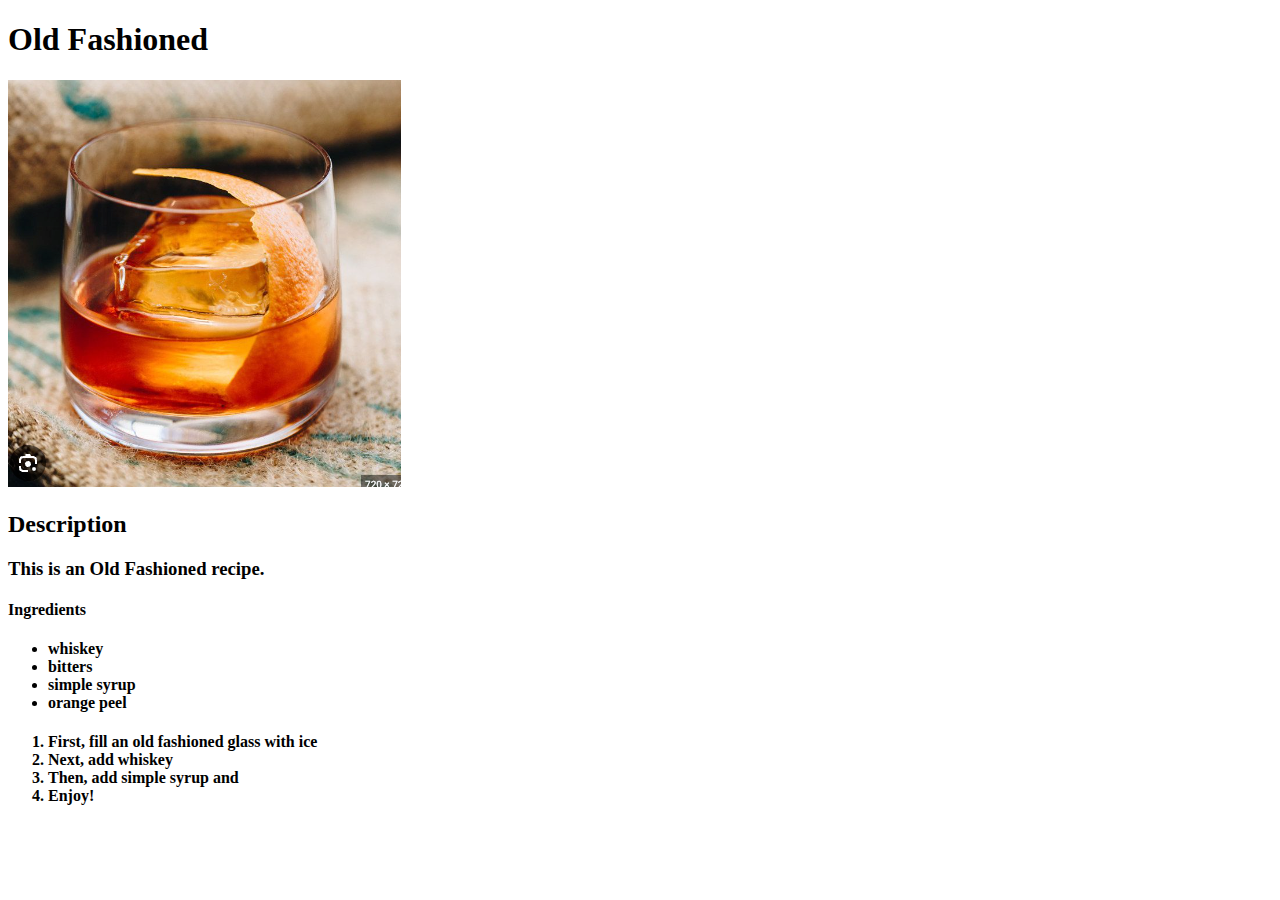
==== recipes/oldfashioned.html @ 2ed7d36a "create recipe website" ====
<!DOCTYPE html>
<html lang="en">
<head>
    <meta charset="UTF-8">
    <title>Old Fashioned</title>
</head>
<body>
    <h1>Old Fashioned</h1>
    <img src="../images/oldfashioned.png" alt="Picture of Old Fashioned cocktail">
    <h2> Description</h2>
    <h3>This is an Old Fashioned recipe.</h3>
    <h4> Ingredients</h4>
    <h4><ul>
        <li>whiskey</li>
        <li>bitters</li>
        <li>simple syrup</li>
        <li>orange peel</li>
    </ul> </h4>
    <h4><ol>
        <li>First, fill an old fashioned glass with ice</li>
        <li>Next, add whiskey</li>
        <li>Then, add simple syrup and </li>
        <li>Enjoy!</li>

    </ol>

    </h4>
    
</body>
</html>
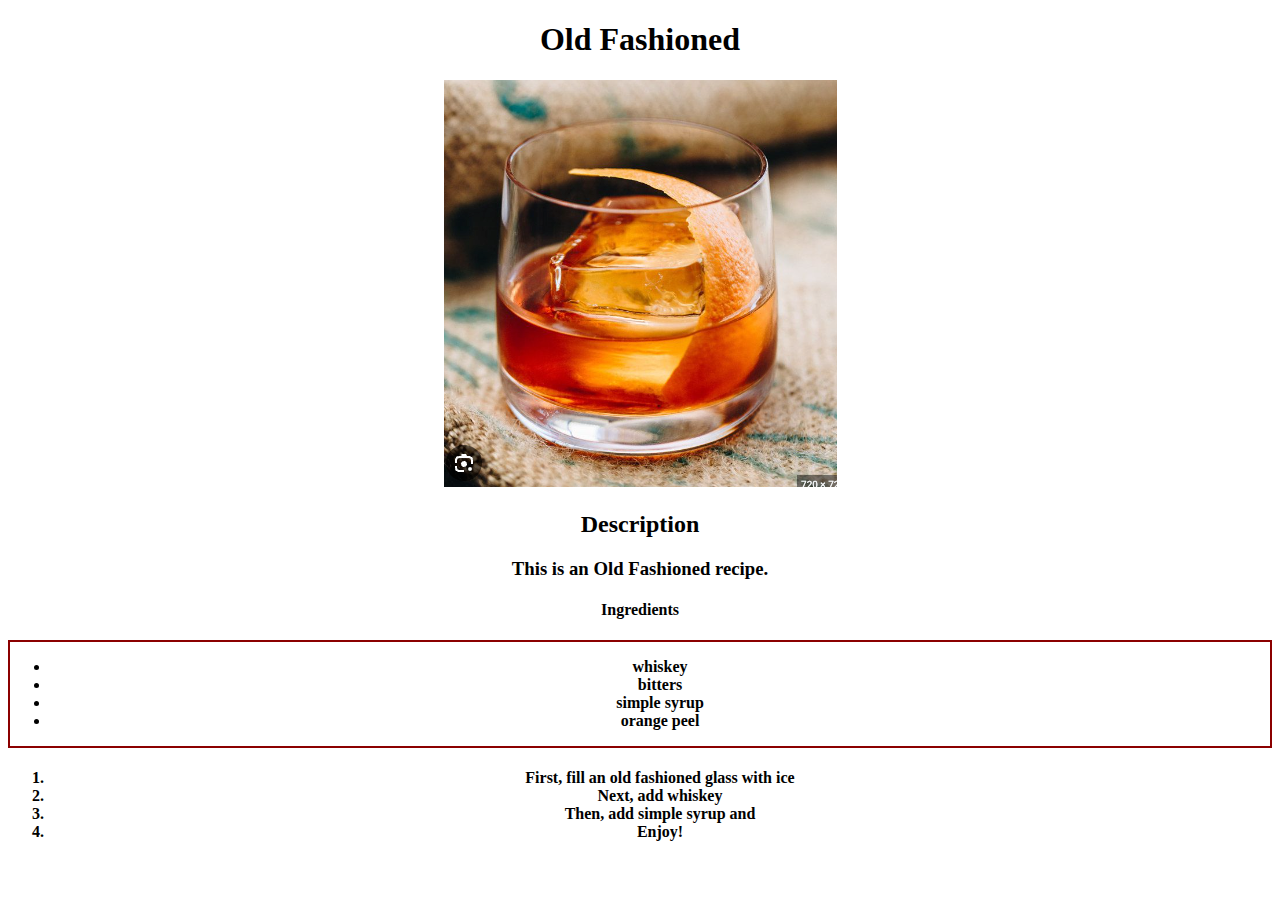
==== commit 3226af2e: "'Add style sheet to index'" ====
--- a/recipes/oldfashioned.html
+++ b/recipes/oldfashioned.html
@@ -3,14 +3,16 @@
 <head>
     <meta charset="UTF-8">
     <title>Old Fashioned</title>
+    <link rel="stylesheet" href="../style.css"/>
 </head>
 <body>
+    <div class = "recipe-card">
     <h1>Old Fashioned</h1>
     <img src="../images/oldfashioned.png" alt="Picture of Old Fashioned cocktail">
     <h2> Description</h2>
     <h3>This is an Old Fashioned recipe.</h3>
     <h4> Ingredients</h4>
-    <h4><ul>
+    <h4 class ="ingredients"><ul>
         <li>whiskey</li>
         <li>bitters</li>
         <li>simple syrup</li>
@@ -25,6 +27,6 @@
     </ol>
 
     </h4>
-    
+    </div>
 </body>
 </html>--- a/style.css
+++ b/style.css
@@ -0,0 +1,11 @@
+.container {
+    color: red;
+}
+
+.recipe-card {
+    text-align: center;
+}
+.ingredients{
+    border: 2px solid darkred;
+
+}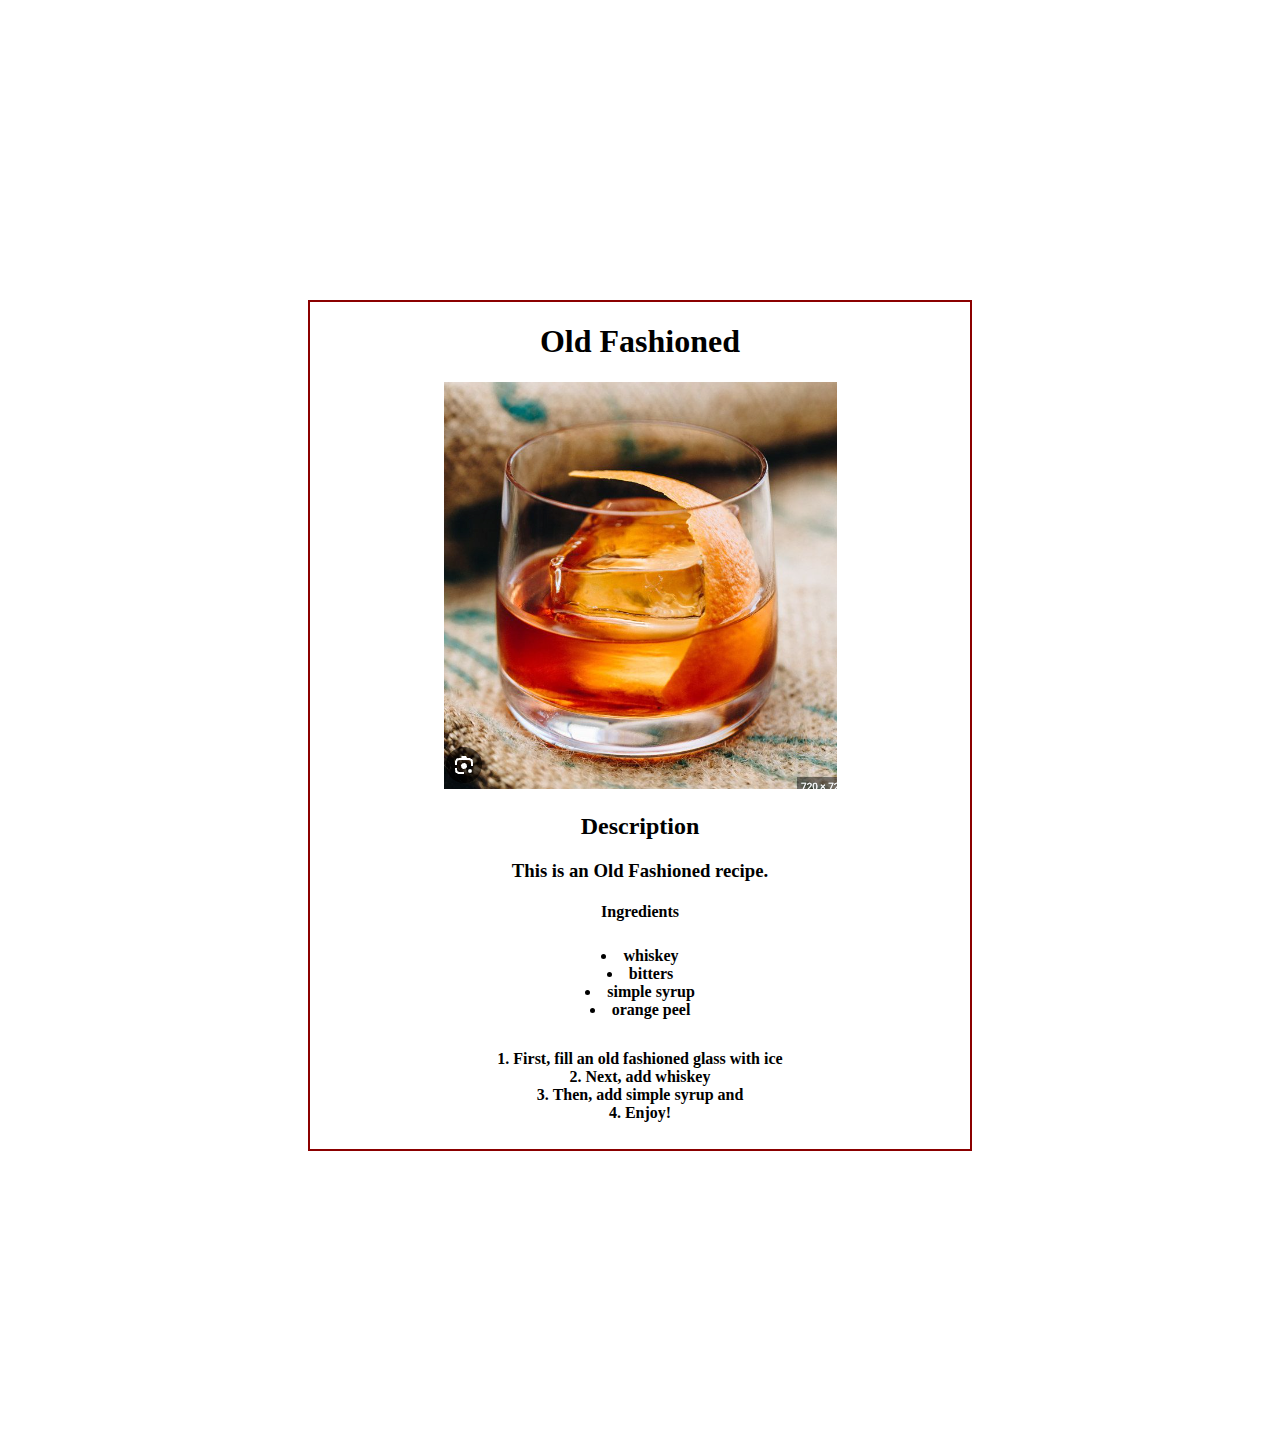
==== commit 60a3a056: "Center indgredients and add padding" ====
--- a/recipes/oldfashioned.html
+++ b/recipes/oldfashioned.html
@@ -12,13 +12,13 @@
     <h2> Description</h2>
     <h3>This is an Old Fashioned recipe.</h3>
     <h4> Ingredients</h4>
-    <h4 class ="ingredients"><ul>
+    <h4 class ="ingredients"><ul class = "listed-ingredients">
         <li>whiskey</li>
         <li>bitters</li>
         <li>simple syrup</li>
         <li>orange peel</li>
     </ul> </h4>
-    <h4><ol>
+    <h4><ol class = "listed-ingredients" >
         <li>First, fill an old fashioned glass with ice</li>
         <li>Next, add whiskey</li>
         <li>Then, add simple syrup and </li>
--- a/style.css
+++ b/style.css
@@ -4,8 +4,14 @@
 
 .recipe-card {
     text-align: center;
+    border: 2px solid darkred;
+    margin:300px;
 }
 .ingredients{
-    border: 2px solid darkred;
+    
 
-}+}
+.listed-ingredients {
+    list-style-position: inside;
+   padding: 5px;
+}
